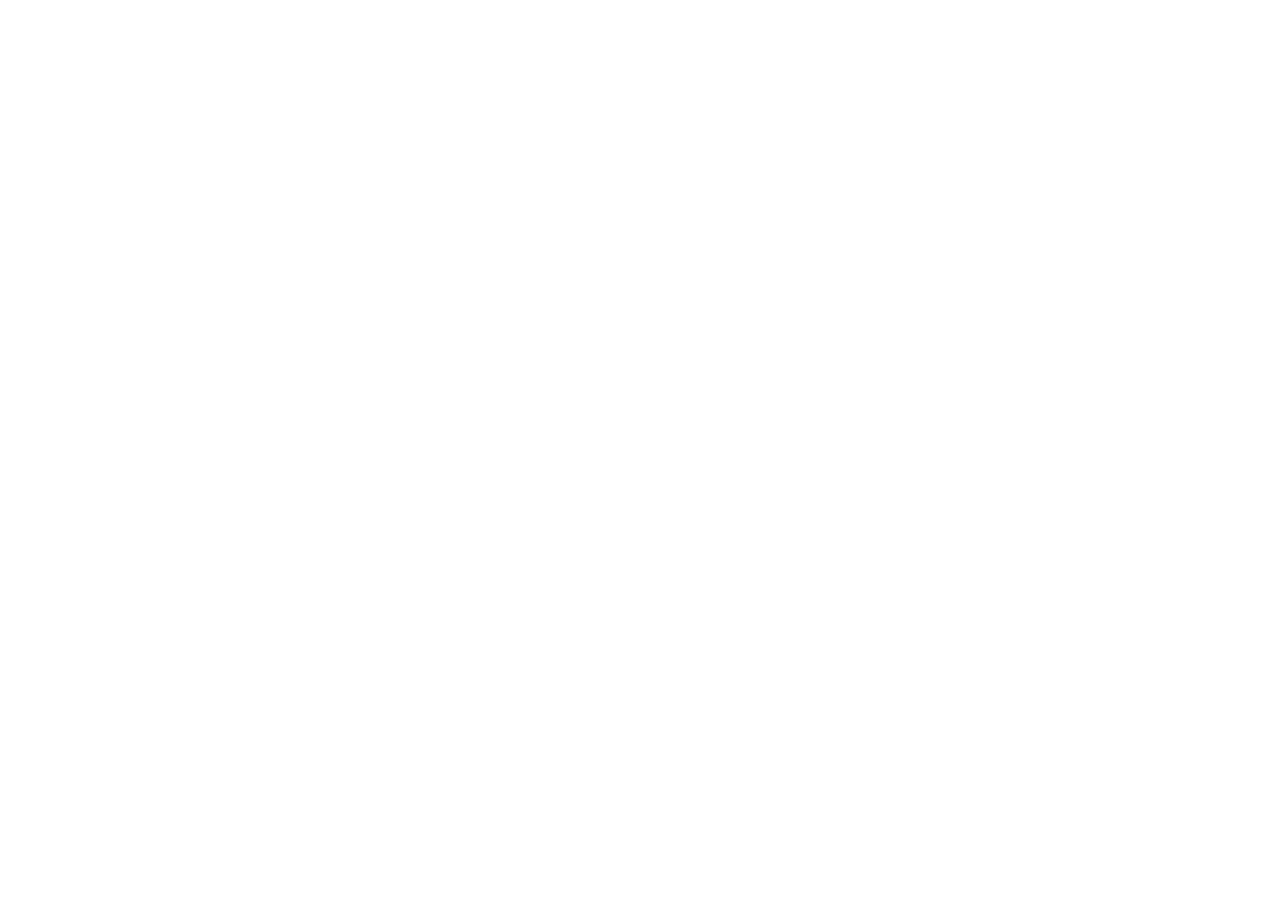
==== pages/gallery.html @ 3f536670 "Index done + Started gallery" ====
<!doctype html>
<html lang="en">
<head>
    <meta charset="UTF-8">
    <meta name="viewport"
          content="width=device-width, user-scalable=no, initial-scale=1.0, maximum-scale=1.0, minimum-scale=1.0">
    <meta http-equiv="X-UA-Compatible" content="ie=edge">
    <title>Document</title>
</head>
<body>

</body>
</html>
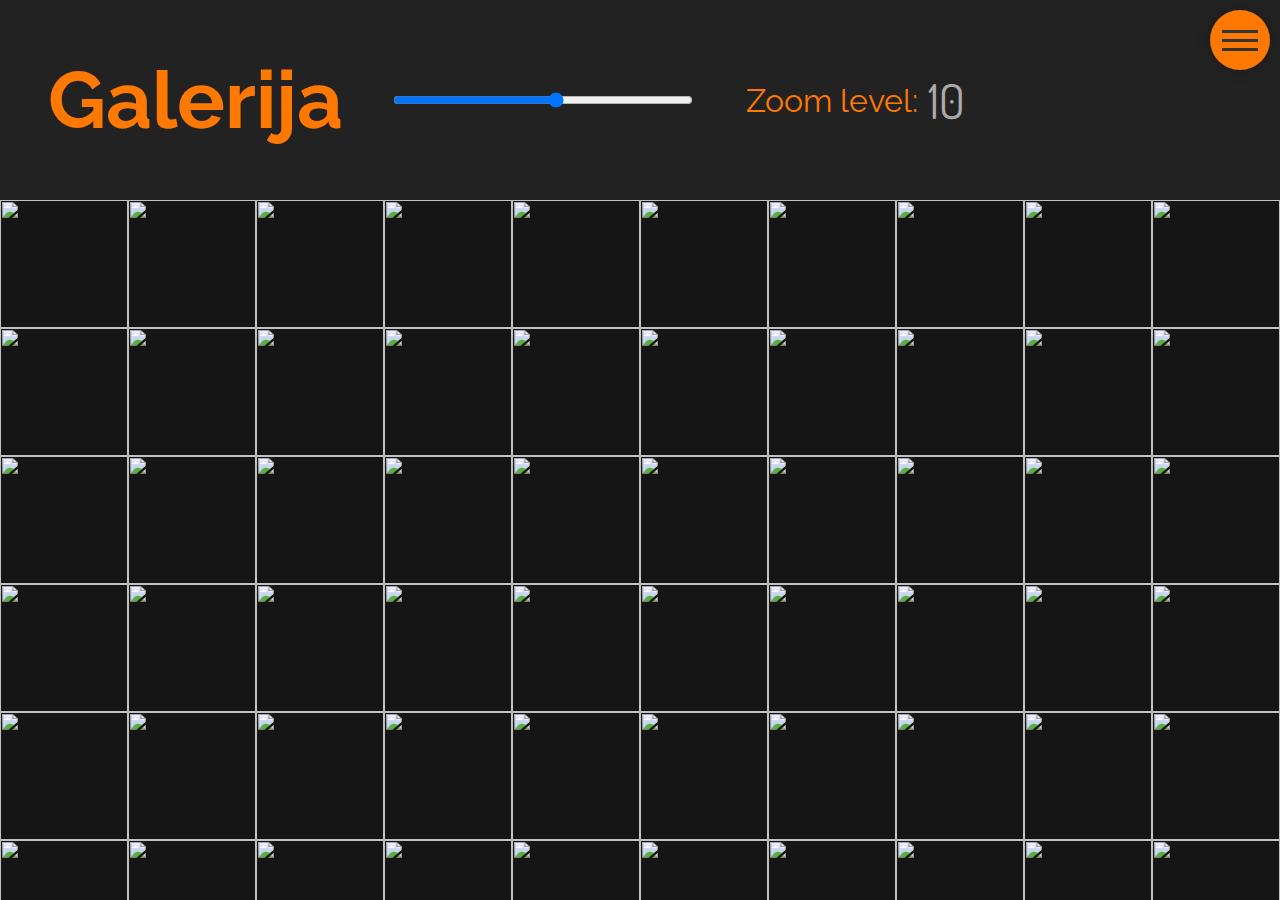
==== commit 358fb2fb: "Gallery done, started work on ordering" ====
--- a/pages/gallery.html
+++ b/pages/gallery.html
@@ -5,9 +5,49 @@
     <meta name="viewport"
           content="width=device-width, user-scalable=no, initial-scale=1.0, maximum-scale=1.0, minimum-scale=1.0">
     <meta http-equiv="X-UA-Compatible" content="ie=edge">
-    <title>Document</title>
+    <title>Galerija</title>
+
+    <link href="https://fonts.googleapis.com/css?family=Dosis:300|Raleway:400,700|Bilbo+Swash+Caps&display=swap" rel="stylesheet">
+
+    <link rel="stylesheet" href="../css/main.css">
+    <link rel="stylesheet" href="../css/gallery.css">
 </head>
 <body>
 
+    <header class="gallery-header">
+        <h2>Galerija</h2>
+        <div class="zoom-control">
+            <p id="zoomLevelIndicator">10</p>
+            <div class="zoom-description">Zoom level:</div>
+            <input type="range" min="40" max="150" value="100" id="zoomLevel">
+        </div>
+    </header>
+
+    <nav class="page-navigation">
+        <div class="toggle">
+            <div class="line"></div>
+            <div class="line"></div>
+            <div class="line"></div>
+        </div>
+        <div class="nav-menu">
+            <a href="../index.html">Početna</a>
+            <a href="gallery.html">Galerija</a>
+            <a href="ordering.html">Poručivanje hrane</a>
+            <a href="numbers.html">Brojevi</a>
+        </div>
+    </nav>
+    
+    <div class="gallery-content">
+    </div>
+
+    <div class="image-modal-container">
+        <img src="#" alt="" id="modal-image">
+        <div id="close-modal">
+            &times;
+        </div>
+    </div>
+
+<script src="../js/common.js"></script>
+<script src="../js/gallery.js"></script>
 </body>
 </html>--- a/css/main.css
+++ b/css/main.css
@@ -0,0 +1,302 @@
+html, body {
+    margin: 0;
+    padding: 0;
+    box-sizing: border-box;
+    font-family: 'Raleway', sans-serif;
+    background-color: #cccccc;
+    overflow-x: hidden;
+}
+
+*,
+*::before,
+*::after {
+    box-sizing: inherit;
+}
+
+.header,
+.about,
+.umotvorine {
+    height: 100vh;
+}
+
+/* HEADER */
+
+.header {
+    overflow: hidden;
+    background-color: #111111;
+}
+
+/* UMOTVOINE */
+.umotvorine {
+    display: flex;
+    align-items: center;
+    justify-content: center;
+    background-color: #222222;
+}
+
+.umotvorine-heading {
+    position: relative;
+    text-align: center;
+    font-size: 5em;
+    font-family: 'Dosis', sans-serif;
+    font-weight: 300;
+    width: 100%;
+    color: #ccc;
+    animation: headingEntry 1.5s linear, headingEntry 1s linear reverse;
+    animation-delay: 0s, 9s;
+}
+
+.umotvorine-heading::after {
+    content: " ";
+    position: absolute;
+    left: 0;
+    bottom: -10px;
+    height: 5px;
+    animation: umotvorineLoader 10s linear;
+    background-image: linear-gradient(to right, transparent, #FF7800);
+    border-top-right-radius: 3px;
+    border-bottom-right-radius: 3px;
+}
+
+.typing-indicator {
+    display: inline-block;
+    height: calc(1em - 10px);
+    width: 2px;
+    background-color: #fff;
+
+    position: relative;
+    top: 5px;
+
+    animation: blink 1s linear infinite;
+}
+
+/* ABOUT ( "STUDENT" (lol) )*/
+.about {
+    background-color: #fefefe;
+    height: unset;
+    padding: 3em;
+}
+
+.about-data {
+    display: flex;
+    flex-direction: column;
+    align-items: center;
+}
+
+.about-data .avatar {
+    perspective: 1200px;
+    position: relative;
+
+    width: 300px;
+    height: 300px;
+
+    box-shadow: 0 10px 20px 0 rgba(0,0,0,.4);
+    border-radius: 50%;
+
+    cursor: pointer;
+}
+
+.about-data .hidden {
+    position: absolute;
+    top: 0;
+    left: 0;
+    width: 100%;
+    height: 100%;
+    display: flex;
+    align-items: center;
+    justify-content: center;
+    padding: 3em;
+    z-index: 1;
+}
+
+.hidden p {
+    text-align: center;
+    font-size: 2.6em;
+    font-family: 'Bilbo Swash Caps', cursive;
+}
+
+.about-data img {
+    position: relative;
+    width: 100%;
+    height: 100%;
+    object-fit: cover;
+    border-radius: 50%;
+    transition: all .7s ease-out;
+    transform-origin: left center;
+    z-index: 2;
+    backface-visibility: hidden;
+}
+
+.about-data .avatar:hover img {
+    transform: rotateY(-79deg);
+}
+
+
+.about-data h2 {
+    font-size: 4em;
+    font-weight: 700;
+}
+
+.about-links {
+    display: flex;
+    justify-content: center;
+}
+
+.about-links a {
+    text-decoration: none;
+    outline: none;
+    margin: 0 30px;
+}
+
+.about-links img {
+    width: 100px;
+    height: 100px;
+    transition: all .1s ease-out;
+}
+
+.about-links a:hover img {
+    transform: scale(1.1);
+}
+
+/* NAVIGATION */
+
+.nav-menu {
+    position: fixed;
+    top: 0;
+    left: 0;
+    width: 100%;
+    height: 100vh;
+    clip-path: circle(0% at 100% 0);
+    transition: all .6s ease-in-out;
+
+    display: flex;
+    flex-direction: column;
+    align-items: center;
+    justify-content: center;
+    background-color: #131313;
+
+    z-index: 1000;
+}
+
+.nav-menu.active {
+    clip-path: circle(141.2% at 100% 0);
+}
+
+.nav-menu a {
+    font-size: 2em;
+    text-transform: uppercase;
+    text-decoration: none;
+    color: #FF7800;
+    padding: .3em;
+
+    transition: all .2s ease-out;
+}
+
+.nav-menu a:hover {
+    transform: scale(1.3);
+}
+
+.page-navigation .toggle {
+    width: 60px;
+    height: 60px;
+    background-color: #FF7800;
+    border-radius: 50%;
+    box-shadow: 0 0 15px 0 rgba(0,0,0,.2);
+
+    position: fixed;
+    top: 10px;
+    right: 10px;
+
+    cursor: pointer;
+    z-index: 1001;
+
+    display: flex;
+    flex-direction: column;
+    align-items: center;
+    justify-content: center;
+
+    overflow: hidden;
+}
+
+.page-navigation .toggle .line {
+    height: 3px;
+    width: 60%;
+    background-color: #333;
+    margin: 3px 0;
+    position: relative;
+    transform-origin: center;
+    transition: all .3s ease-in-out;
+}
+
+.page-navigation .toggle.active .line:first-child {
+    transform: translateY(9px) rotateZ(45deg);
+}
+.page-navigation .toggle.active .line:last-child {
+    transform: translateY(-9px) rotateZ(-45deg);
+}
+.page-navigation .toggle.active .line:nth-child(2) {
+    transform: translateX(100px);
+}
+
+/* FOOTER */
+
+footer {
+    display: flex;
+    justify-content: center;
+    padding: 20px 0;
+    font-size: 1.3em;
+    text-align: center;
+}
+
+@keyframes blink {
+    0% {
+        opacity: 0;
+    }
+
+    10% {
+        opacity: 1;
+    }
+
+    30% {
+        opacity: 0;
+    }
+
+    100% {
+        opacity: 0;
+    }
+}
+
+@keyframes headingEntry {
+    0% {
+        opacity: 0;
+    }
+
+    100% {
+        opacity: 1;
+    }
+}
+
+@keyframes umotvorineLoader {
+    0% {
+        width: 0;
+    }
+
+    100% {
+        width: 100%;
+    }
+}
+
+
+
+
+
+
+
+
+
+
+
+
+
+
+
--- a/css/gallery.css
+++ b/css/gallery.css
@@ -0,0 +1,117 @@
+/* GALLERY HEADER */
+
+body {
+    background-color: #151515;
+}
+
+.gallery-header {
+    position: fixed;
+    height: 200px;
+    width: 100%;
+    top: 0;
+    left: 0;
+    z-index: 200;
+
+    display: flex;
+    /*display: none;*/
+    align-items: center;
+
+    padding: 0 3em;
+    background-color: #222222;
+}
+
+.gallery-header h2 {
+    font-size: 5em;
+    color: #FF7800;
+}
+
+.gallery-header .zoom-control {
+    padding-left: 3em;
+    display: flex;
+    flex-direction: row-reverse;
+    align-items: center;
+}
+
+.zoom-description {
+    font-size: 2em;
+    color: #FF7800;
+    margin-right: 10px;
+}
+
+#zoomLevel {
+    width: 300px;
+    margin-right: 4em;
+}
+
+#zoomLevelIndicator {
+    color: #aaa;
+    font-size: 3em;
+    font-family: 'Dosis', sans-serif;
+}
+
+/* GALLERY CONTENT */
+
+.gallery-content {
+    margin-top: 200px;
+    position: relative;
+    height: calc(100vh - 200px);
+
+    overflow-x: hidden;
+}
+
+.gallery-content > img {
+    cursor: pointer;
+
+    position: absolute;
+    object-fit: cover;
+    object-position: center;
+
+    transition: top .4s ease-in-out, left .4s ease-in-out, width .4s ease-in-out, height .4s ease-in-out;
+}
+
+.gallery-content > img.active {
+    visibility: hidden;
+}
+
+.gallery-content img:hover {
+    position: relative;
+    z-index: 199;
+    box-shadow: 0 0 30px 0 rgba(255,255,255,.3);
+}
+
+.image-modal-container {
+    position: fixed;
+    top: 0;
+    left: 0;
+    height: 100%;
+    width: 100%;
+    z-index: 10001;
+    display: none;
+}
+
+#modal-image {
+    position: absolute;
+    display: none;
+    transition: all .25s ease-out;
+    object-fit: cover;
+    object-position: center;
+    box-shadow: 0 0 60px rgba(255,255,255,.2);
+}
+
+#close-modal {
+    width: 50px;
+    height: 50px;
+    font-size: 50px;
+    margin: 0;
+    padding: 0;
+
+    display: none;
+    align-items: center;
+    justify-content: center;
+
+    position: absolute;
+    cursor: pointer;
+    color: #fff;
+
+    text-shadow: 1px 1px 2px rgba(0,0,0,.75);
+}
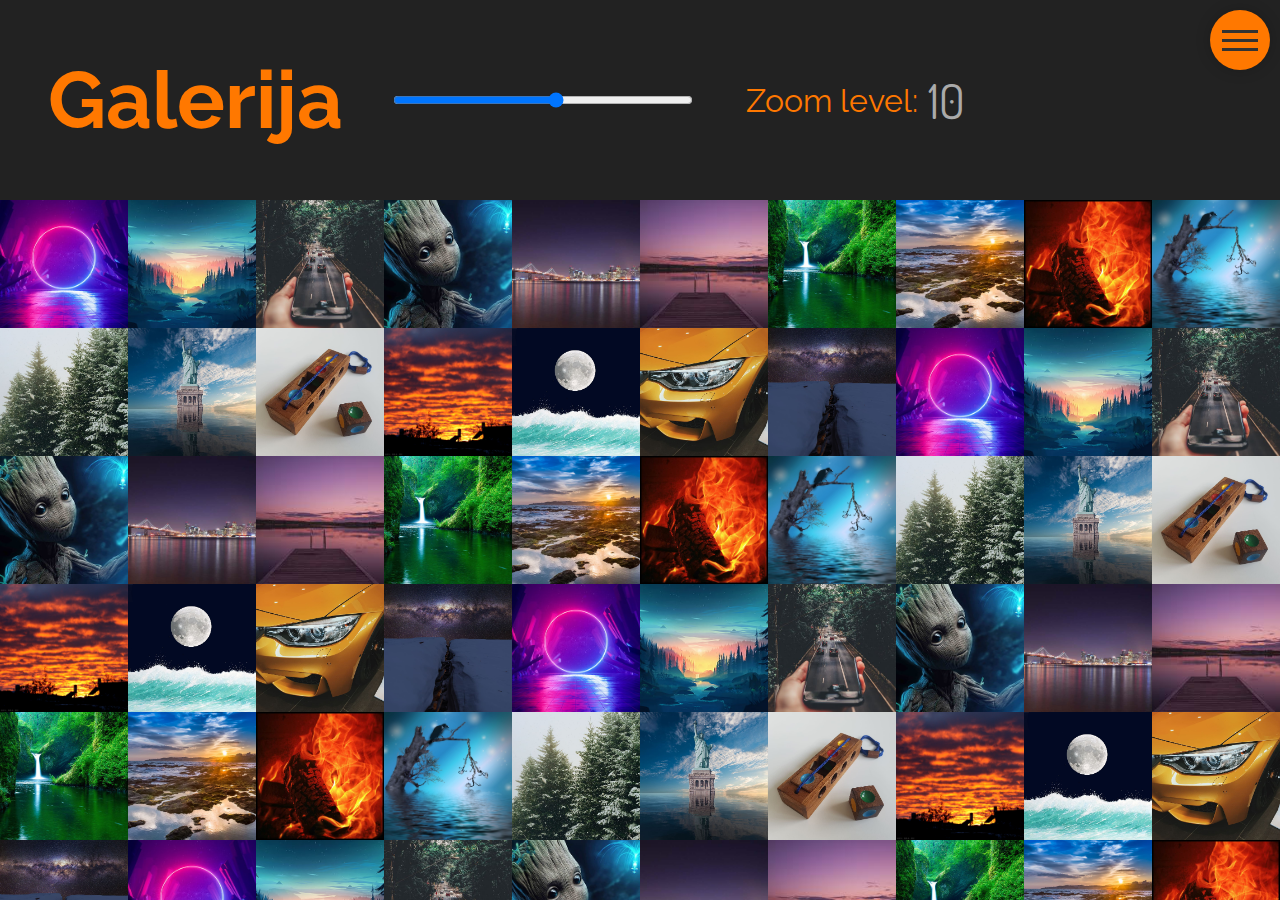
==== commit 75419412: "Menu start & progress" ====
--- a/pages/gallery.html
+++ b/pages/gallery.html
@@ -9,7 +9,7 @@
 
     <link href="https://fonts.googleapis.com/css?family=Dosis:300|Raleway:400,700|Bilbo+Swash+Caps&display=swap" rel="stylesheet">
 
-    <link rel="stylesheet" href="../css/main.css">
+    <link rel="stylesheet" href="../css/common.css">
     <link rel="stylesheet" href="../css/gallery.css">
 </head>
 <body>
--- a/css/common.css
+++ b/css/common.css
@@ -0,0 +1,141 @@
+
+/* GENERAL STYLES */
+
+html, body {
+    margin: 0;
+    padding: 0;
+    box-sizing: border-box;
+    font-family: 'Raleway', sans-serif;
+    background-color: #cccccc;
+    overflow-x: hidden;
+}
+
+*,
+*::before,
+*::after {
+    box-sizing: inherit;
+}
+
+
+/* MODAL STYLES */
+
+.modal {
+    position: fixed;
+    top: 0;
+    left: 0;
+    width: 100%;
+    height: 100%;
+    background-color: transparent;
+
+    display: none;
+    align-items: center;
+    justify-content: center;
+
+    font-size: 2em;
+}
+
+.modal.active {
+    display: flex;
+}
+
+.modal .modal-content {
+    background-color: #fff;
+    border-radius: 20px;
+    padding: 1em 2em;
+    box-shadow: 0 0 20px 5px rgba(0,0,0,.2);
+
+    position: relative;
+}
+
+.modal .close-modal {
+    position: absolute;
+    top: 10px;
+    right: 10px;
+    cursor: pointer;
+}
+
+.close-modal img {
+    width: 30px;
+    height: 30px;
+}
+
+
+/* NAVIGATION STYLES */
+
+.nav-menu {
+    position: fixed;
+    top: 0;
+    left: 0;
+    width: 100%;
+    height: 100vh;
+    clip-path: circle(0% at 100% 0);
+    transition: all .6s ease-in-out;
+
+    display: flex;
+    flex-direction: column;
+    align-items: center;
+    justify-content: center;
+    background-color: #131313;
+
+    z-index: 1000;
+}
+
+.nav-menu.active {
+    clip-path: circle(141.2% at 100% 0);
+}
+
+.nav-menu a {
+    font-size: 2em;
+    text-transform: uppercase;
+    text-decoration: none;
+    color: #FF7800;
+    padding: .3em;
+
+    transition: all .2s ease-out;
+}
+
+.nav-menu a:hover {
+    transform: scale(1.3);
+}
+
+.page-navigation .toggle {
+    width: 60px;
+    height: 60px;
+    background-color: #FF7800;
+    border-radius: 50%;
+    box-shadow: 0 0 15px 0 rgba(0,0,0,.2);
+
+    position: fixed;
+    top: 10px;
+    right: 10px;
+
+    cursor: pointer;
+    z-index: 1001;
+
+    display: flex;
+    flex-direction: column;
+    align-items: center;
+    justify-content: center;
+
+    overflow: hidden;
+}
+
+.page-navigation .toggle .line {
+    height: 3px;
+    width: 60%;
+    background-color: #333;
+    margin: 3px 0;
+    position: relative;
+    transform-origin: center;
+    transition: all .3s ease-in-out;
+}
+
+.page-navigation .toggle.active .line:first-child {
+    transform: translateY(9px) rotateZ(45deg);
+}
+.page-navigation .toggle.active .line:last-child {
+    transform: translateY(-9px) rotateZ(-45deg);
+}
+.page-navigation .toggle.active .line:nth-child(2) {
+    transform: translateX(100px);
+}